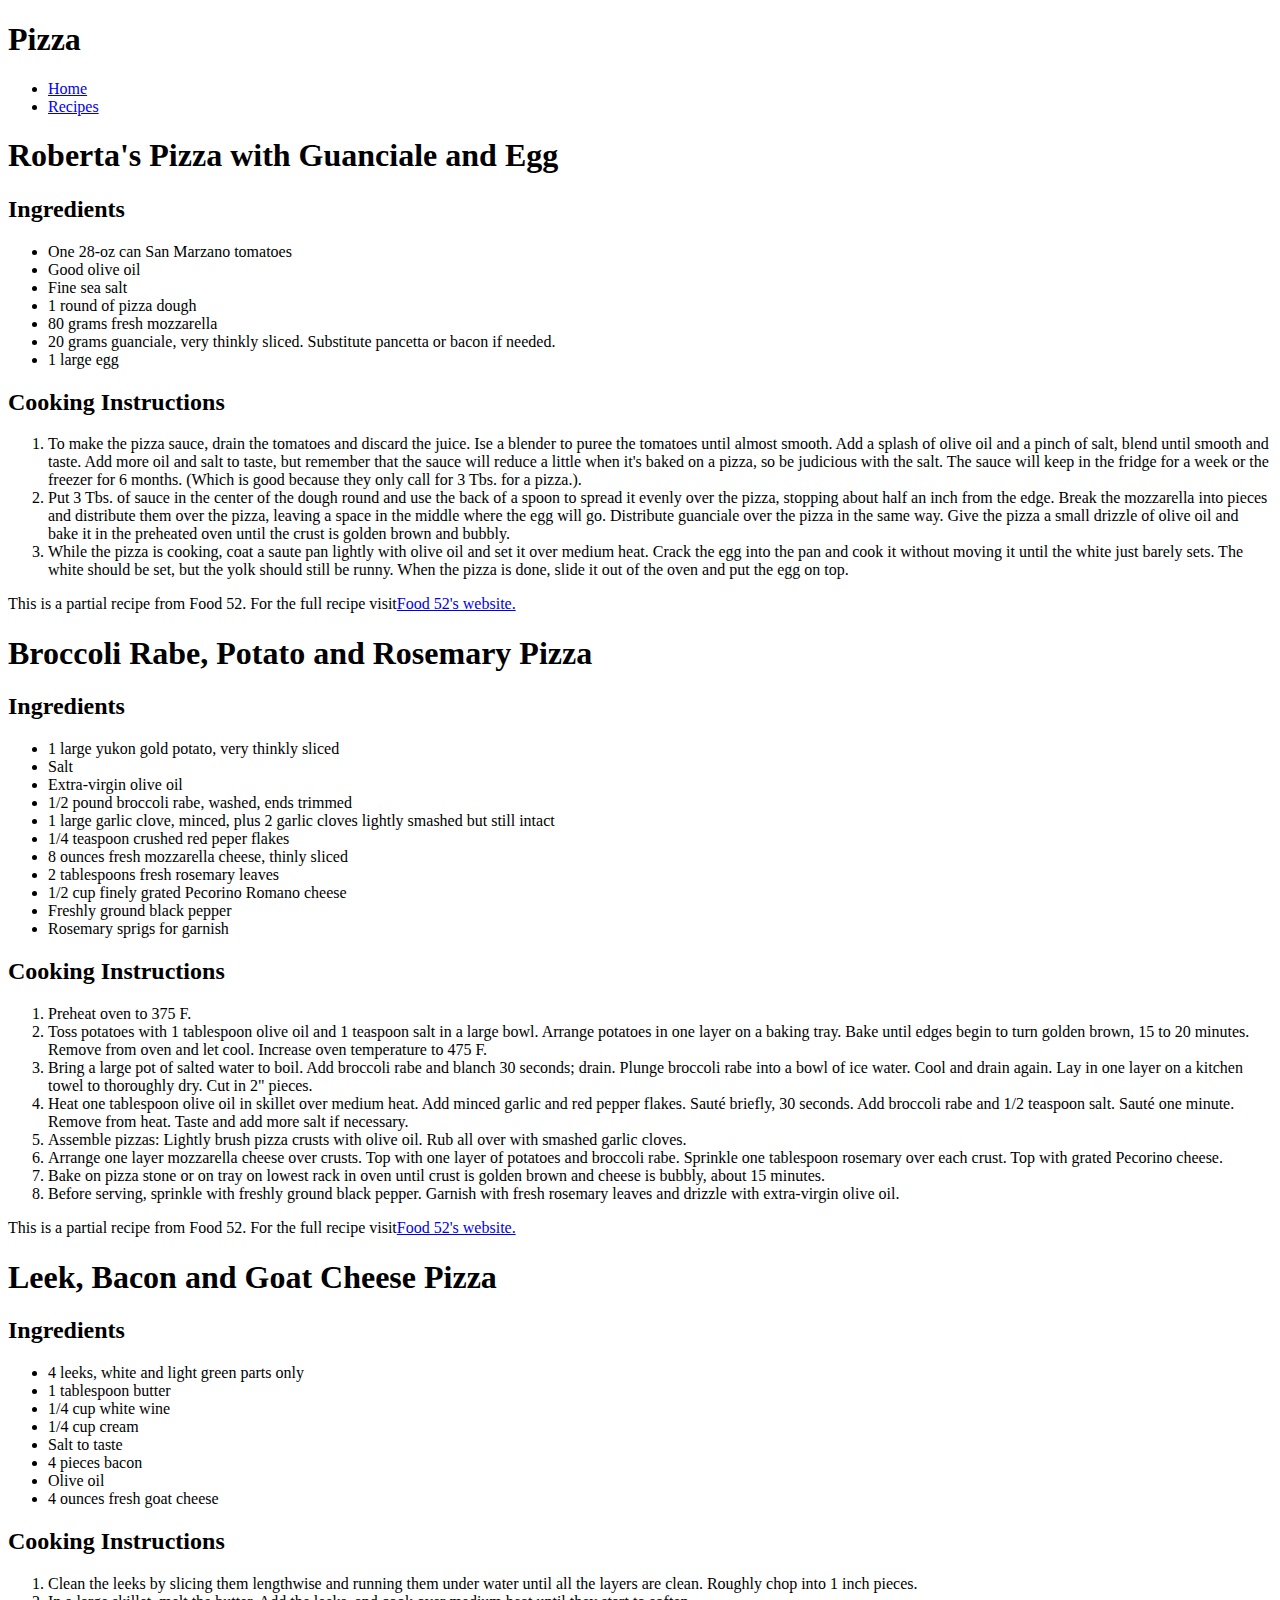
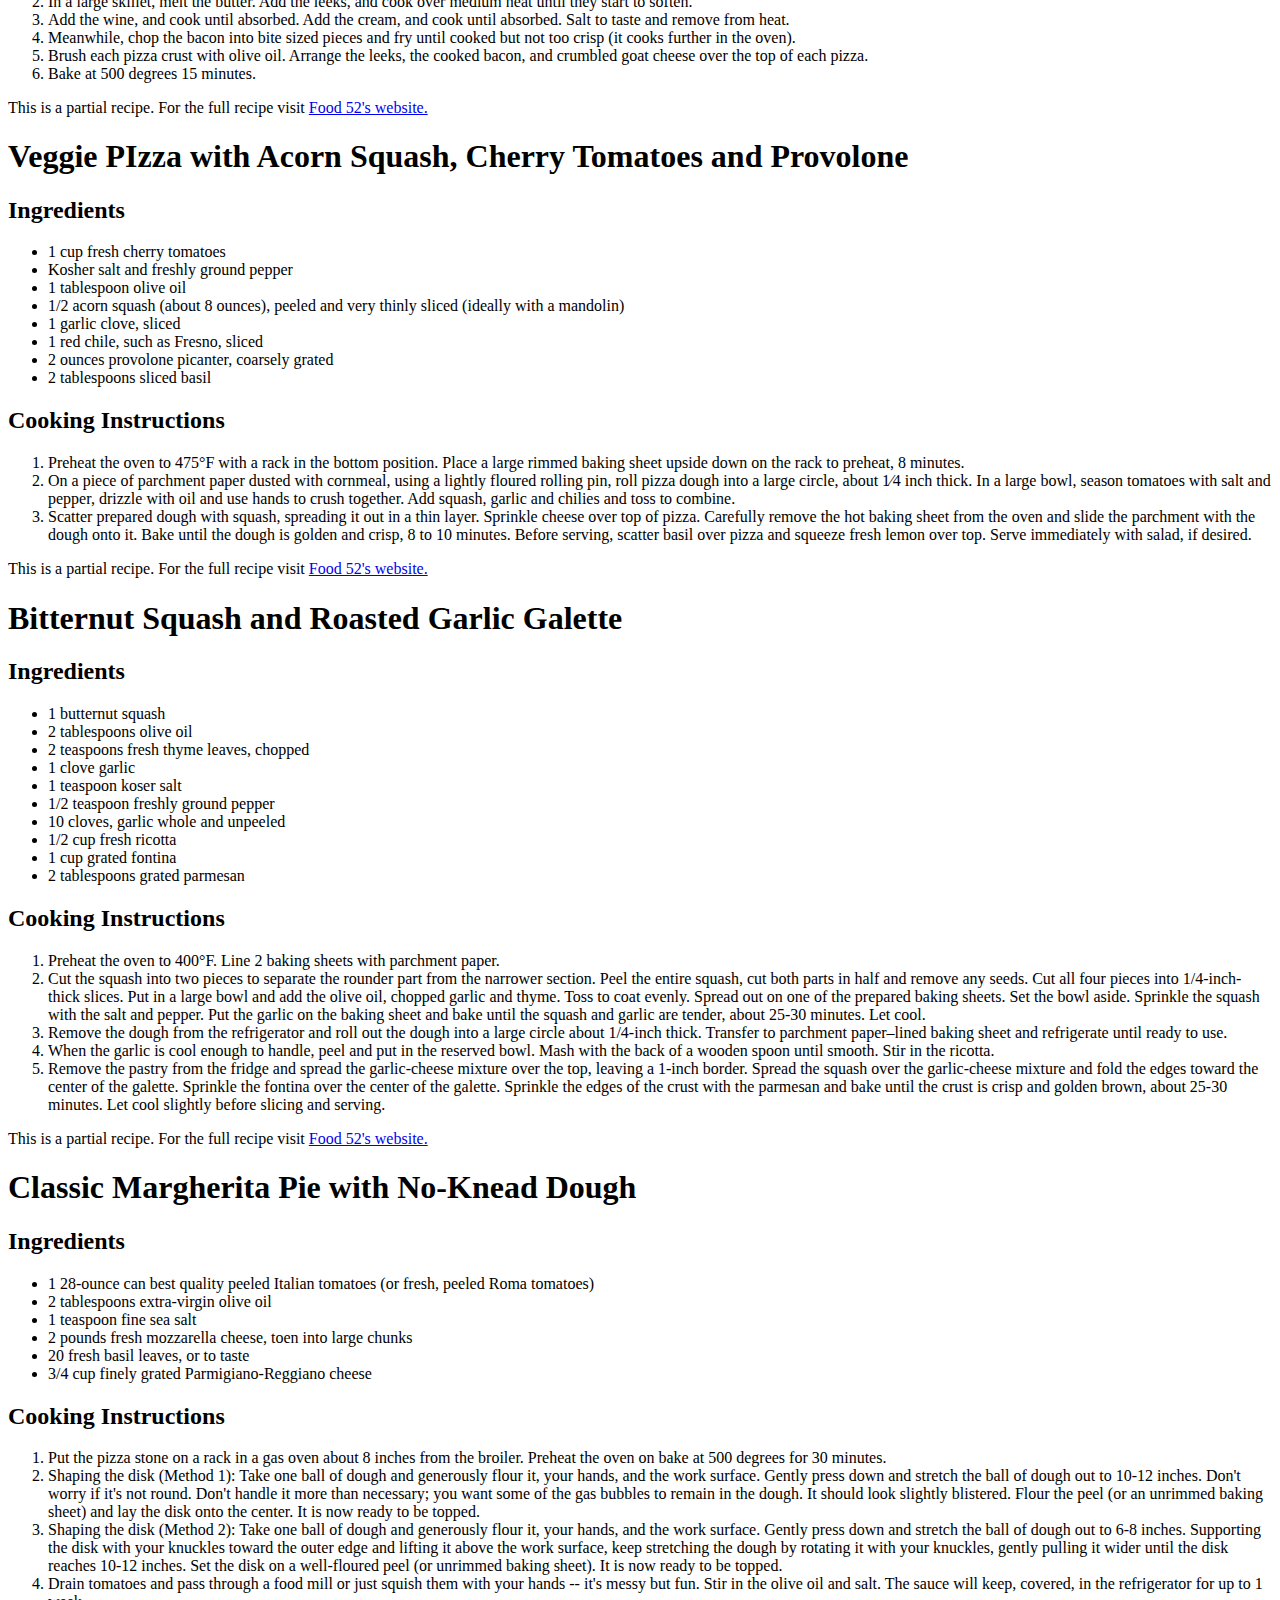
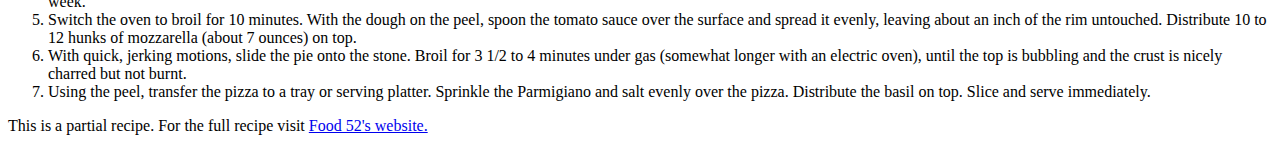
==== recipes.html @ 01f01ae8 "Finished basic html for home and recipe pages" ====
<!DOCTYPE html>
<html>
    <head>
        <title>Sarah Brand: Extra Credit</title>
        <meta http-equiv="Content-Type" content="text/html; charset=UTF-8" />
        <link rel="stylesheet" href="css/base.css"/>
        <meta name="viewport" content="initial-scale=1.0, width=device-width" />
    </head>
    <header>
        <h1>Pizza</h1>
        <nav>
            <ul>
                <li> <a href="index.html">Home</a></li>
                <li> <a href="recipes.html">Recipes</a></li>
            </ul>
        </nav>
    </header>
    <body>
        <section>
            <article>
                <h1>Roberta's Pizza with Guanciale and Egg</h1>
                    <h2>Ingredients</h2>
                        <ul>
                            <li>One 28-oz can San Marzano tomatoes</li>
                            <li>Good olive oil</li>
                            <li>Fine sea salt</li>
                            <li>1 round of pizza dough</li>
                            <li>80 grams fresh mozzarella</li>
                            <li>20 grams guanciale, very thinkly sliced. Substitute pancetta or bacon if needed.</li>
                            <li>1 large egg</li>
                        </ul>
                    <h2>Cooking Instructions</h2>
                        <ol>
                            <li>To make the pizza sauce, drain the tomatoes and discard the juice. Ise a blender to puree the tomatoes until almost smooth. Add a splash of olive oil and a pinch of salt, blend until smooth and taste. Add more oil and salt to taste, but remember that the sauce will reduce a little when it's baked on a pizza, so be judicious with the salt. The sauce will keep in the fridge for a week or the freezer for 6 months. (Which is good because they only call for 3 Tbs. for a pizza.).</li>
                            <li>Put 3 Tbs. of sauce in the center of the dough round and use the back of a spoon to spread it evenly over the pizza, stopping about half an inch from the edge. Break the mozzarella into pieces and distribute them over the pizza, leaving a space in the middle where the egg will go. Distribute guanciale over the pizza in the same way. Give the pizza a small drizzle of olive oil and bake it in the preheated oven until the crust is golden brown and bubbly.</li>
                            <li>While the pizza is cooking, coat a saute pan lightly with olive oil and set it over medium heat. Crack the egg into the pan and cook it without moving it until the white just barely sets. The white should be set, but the yolk should still be runny. When the pizza is done, slide it out of the oven and put the egg on top.</li>
                        </ol>
                        <p>This is a partial recipe from Food 52. For the full recipe visit<a href="http://food52.com/recipes/26922-roberta-s-pizza-with-guanciale-and-egg" target="_blank">Food 52's website.</a></p>
            </article>
        </section>
        
        <section>
            <article>
                <h1>Broccoli Rabe, Potato and Rosemary Pizza</h1>
                    <h2>Ingredients</h2>
                        <ul>
                            <li>1 large yukon gold potato, very thinkly sliced</li>
                            <li>Salt</li>
                            <li>Extra-virgin olive oil</li>
                            <li>1/2 pound broccoli rabe, washed, ends trimmed</li>
                            <li>1 large garlic clove, minced, plus 2 garlic cloves lightly smashed but still intact</li>
                            <li>1/4 teaspoon crushed red peper flakes</li>
                            <li>8 ounces fresh mozzarella cheese, thinly sliced</li>
                            <li>2 tablespoons fresh rosemary leaves</li>
                            <li>1/2 cup finely grated Pecorino Romano cheese</li>
                            <li>Freshly ground black pepper</li>
                            <li>Rosemary sprigs for garnish</li>
                        </ul>
                    <h2>Cooking Instructions</h2>
                        <ol>
                            <li>Preheat oven to 375 F.</li>
                            <li>Toss potatoes with 1 tablespoon olive oil and 1 teaspoon salt in a large bowl. Arrange potatoes in one layer on a baking tray. Bake until edges begin to turn golden brown, 15 to 20 minutes. Remove from oven and let cool. Increase oven temperature to 475 F.</li>
                            <li>Bring a large pot of salted water to boil. Add broccoli rabe and blanch 30 seconds; drain. Plunge broccoli rabe into a bowl of ice water. Cool and drain again. Lay in one layer on a kitchen towel to thoroughly dry. Cut in 2" pieces. </li>
                            <li>Heat one tablespoon olive oil in skillet over medium heat. Add minced garlic and red pepper flakes. Sauté briefly, 30 seconds. Add broccoli rabe and 1/2 teaspoon salt. Sauté one minute. Remove from heat. Taste and add more salt if necessary. </li>
                        <li>Assemble pizzas: Lightly brush pizza crusts with olive oil. Rub all over with smashed garlic cloves.</li>     
                        <li>Arrange one layer mozzarella cheese over crusts. Top with one layer of potatoes and broccoli rabe. Sprinkle one tablespoon rosemary over each crust. Top with grated Pecorino cheese.</li>      
                        <li>Bake on pizza stone or on tray on lowest rack in oven until crust is golden brown and cheese is bubbly, about 15 minutes.</li>
                        <li>Before serving, sprinkle with freshly ground black pepper. Garnish with fresh rosemary leaves and drizzle with extra-virgin olive oil.</li>
                        </ol>
                        <p>This is a partial recipe from Food 52. For the full recipe visit<a href="http://food52.com/recipes/2611-broccoli-rabe-potato-and-rosemary-pizza" target="_blank">Food 52's website.</a></p>
            </article>
        </section>
        
        <section>
            <article>
                <h1>Leek, Bacon and Goat Cheese Pizza</h1>
                    <h2>Ingredients</h2>
                        <ul>
                            <li>4 leeks, white and light green parts only</li>
                            <li>1 tablespoon butter</li>
                            <li>1/4 cup white wine</li>
                            <li>1/4 cup cream</li>
                            <li>Salt to taste</li>
                            <li>4 pieces bacon</li>
                            <li>Olive oil</li>
                            <li>4 ounces fresh goat cheese</li>
                        </ul>
                    <h2>Cooking Instructions</h2>
                        <ol>
                            <li>Clean the leeks by slicing them lengthwise and running them under water until all the layers are clean. Roughly chop into 1 inch pieces.</li>
                            <li>In a large skillet, melt the butter. Add the leeks, and cook over medium heat until they start to soften.</li>
                            <li>Add the wine, and cook until absorbed. Add the cream, and cook until absorbed. Salt to taste and remove from heat.</li>
                            <li>Meanwhile, chop the bacon into bite sized pieces and fry until cooked but not too crisp (it cooks further in the oven).</li>
                            <li>Brush each pizza crust with olive oil. Arrange the leeks, the cooked bacon, and crumbled goat cheese over the top of each pizza.</li>
                            <li>Bake at 500 degrees 15 minutes.
</li>
                        </ol>
                        <p>This is a partial recipe. For the full recipe visit <a href="http://food52.com/recipes/4484-leek-bacon-and-goat-cheese-pizza" target="_blank">Food 52's website.</a></p>
            </article>
        </section>
        
        <section>
            <article>
                <h1>Veggie PIzza with Acorn Squash, Cherry Tomatoes and Provolone</h1>
                    <h2>Ingredients</h2>
                        <ul>
                            <li>1 cup fresh cherry tomatoes</li>
                            <li>Kosher salt and freshly ground pepper</li>
                            <li>1 tablespoon olive oil</li>
                            <li>1/2 acorn squash (about 8 ounces), peeled and very thinly sliced (ideally with a mandolin)</li>
                            <li>1 garlic clove, sliced</li>
                            <li>1 red chile, such as Fresno, sliced</li>
                            <li>2 ounces provolone picanter, coarsely grated</li>
                            <li>2 tablespoons sliced basil</li>                             </ul>
                    <h2>Cooking Instructions</h2>    
                        <ol>
                            <li>Preheat the oven to 475°F with a rack in the bottom position. Place a large rimmed baking sheet upside down on the rack to preheat, 8 minutes.</li>
                            <li>On a piece of parchment paper dusted with cornmeal, using a lightly floured rolling pin, roll pizza dough into a large circle, about 1⁄4 inch thick. In a large bowl, season tomatoes with salt and pepper, drizzle with oil and use hands to crush together. Add squash, garlic and chilies and toss to combine.</li>
                            <li>Scatter prepared dough with squash, spreading it out in a thin layer. Sprinkle cheese over top of pizza. Carefully remove the hot baking sheet from the oven and slide the parchment with the dough onto it. Bake until the dough is golden and crisp, 8 to 10 minutes. Before serving, scatter basil over pizza and squeeze fresh lemon over top. Serve immediately with salad, if desired.
</li>
                        </ol>
                        <p>This is a partial recipe. For the full recipe visit <a href="http://food52.com/recipes/26649-acorn-squash-pizza" target="_blank">Food 52's website.</a></p>
            </article>
        </section>
        
        <section>
            <article>
                <h1>Bitternut Squash and Roasted Garlic Galette</h1>
                    <h2>Ingredients</h2>
                        <ul>
                            <li>1 butternut squash</li>
                            <li>2 tablespoons olive oil</li>    
                            <li>2 teaspoons fresh thyme leaves, chopped</li>
                            <li>1 clove garlic</li>    
                            <li>1 teaspoon koser salt</li>
                            <li>1/2 teaspoon freshly ground pepper</li>
                            <li>10 cloves, garlic whole and unpeeled</li>
                            <li>1/2 cup fresh ricotta</li>
                            <li>1 cup grated fontina</li>
                            <li>2 tablespoons grated parmesan</li>
                        </ul>
                    <h2>Cooking Instructions</h2>    
                        <ol>
                            <li>Preheat the oven to 400°F. Line 2 baking sheets with parchment paper.</li>
                            <li>Cut the squash into two pieces to separate the rounder part from the narrower section. Peel the entire squash, cut both parts in half and remove any seeds. Cut all four pieces into 1/4-inch-thick slices. Put in a large bowl and add the olive oil, chopped garlic and thyme. Toss to coat evenly. Spread out on one of the prepared baking sheets. Set the bowl aside. Sprinkle the squash with the salt and pepper. Put the garlic on the baking sheet and bake until the squash and garlic are tender, about 25-30 minutes. Let cool.</li>
                            <li>Remove the dough from the refrigerator and roll out the dough into a large circle about 1/4-inch thick. Transfer to parchment paper–lined baking sheet and refrigerate until ready to use.</li>
                            <li>When the garlic is cool enough to handle, peel and put in the reserved bowl. Mash with the back of a wooden spoon until smooth. Stir in the ricotta.</li>
                            <li>Remove the pastry from the fridge and spread the garlic-cheese mixture over the top, leaving a 1-inch border. Spread the squash over the garlic-cheese mixture and fold the edges toward the center of the galette. Sprinkle the fontina over the center of the galette. Sprinkle the edges of the crust with the parmesan and bake until the crust is crisp and golden brown, about 25-30 minutes. Let cool slightly before slicing and serving.
</li>
                        </ol>
                        <p>This is a partial recipe. For the full recipe visit <a href="http://food52.com/recipes/7329-butternut-squash-and-roasted-garlic-galette" target="_blank">Food 52's website.</a></p>
            </article>
        </section>
        
        <section>
            <article>
                <h1>Classic Margherita Pie with No-Knead Dough</h1>
                    <h2>Ingredients</h2>
                        <ul>
                            <li>1 28-ounce can best quality peeled Italian tomatoes (or fresh, peeled Roma tomatoes)</li>
                            <li>2 tablespoons extra-virgin olive oil</li>
                            <li>1 teaspoon fine sea salt</li>
                            <li>2 pounds fresh mozzarella cheese, toen into large chunks</li>
                            <li>20 fresh basil leaves, or to taste</li>
                            <li>3/4 cup finely grated Parmigiano-Reggiano cheese</li>
                        </ul>
                    <h2>Cooking Instructions</h2>
                        <ol>
                            <li>Put the pizza stone on a rack in a gas oven about 8 inches from the broiler. Preheat the oven on bake at 500 degrees for 30 minutes.</li>
                            <li>Shaping the disk (Method 1): Take one ball of dough and generously flour it, your hands, and the work surface. Gently press down and stretch the ball of dough out to 10-12 inches. Don't worry if it's not round. Don't handle it more than necessary; you want some of the gas bubbles to remain in the dough. It should look slightly blistered. Flour the peel (or an unrimmed baking sheet) and lay the disk onto the center. It is now ready to be topped.</li>
                            <li>Shaping the disk (Method 2): Take one ball of dough and generously flour it, your hands, and the work surface. Gently press down and stretch the ball of dough out to 6-8 inches. Supporting the disk with your knuckles toward the outer edge and lifting it above the work surface, keep stretching the dough by rotating it with your knuckles, gently pulling it wider until the disk reaches 10-12 inches. Set the disk on a well-floured peel (or unrimmed baking sheet). It is now ready to be topped.</li>
                            <li>Drain tomatoes and pass through a food mill or just squish them with your hands -- it's messy but fun. Stir in the olive oil and salt. The sauce will keep, covered, in the refrigerator for up to 1 week.</li>
                            <li>Switch the oven to broil for 10 minutes. With the dough on the peel, spoon the tomato sauce over the surface and spread it evenly, leaving about an inch of the rim untouched. Distribute 10 to 12 hunks of mozzarella (about 7 ounces) on top.</li>
                            <li>With quick, jerking motions, slide the pie onto the stone. Broil for 3 1/2 to 4 minutes under gas (somewhat longer with an electric oven), until the top is bubbling and the crust is nicely charred but not burnt.</li>
                            <li>Using the peel, transfer the pizza to a tray or serving platter. Sprinkle the Parmigiano and salt evenly over the pizza. Distribute the basil on top. Slice and serve immediately.
</li>
                        </ol>
                        <p>This is a partial recipe. For the full recipe visit <a href="http://food52.com/recipes/16641-jim-lahey-s-no-knead-pizza-dough-margherita-pie" target="_blank">Food 52's website.</a></p>
            </article>
        </section>

    </body>
</html>
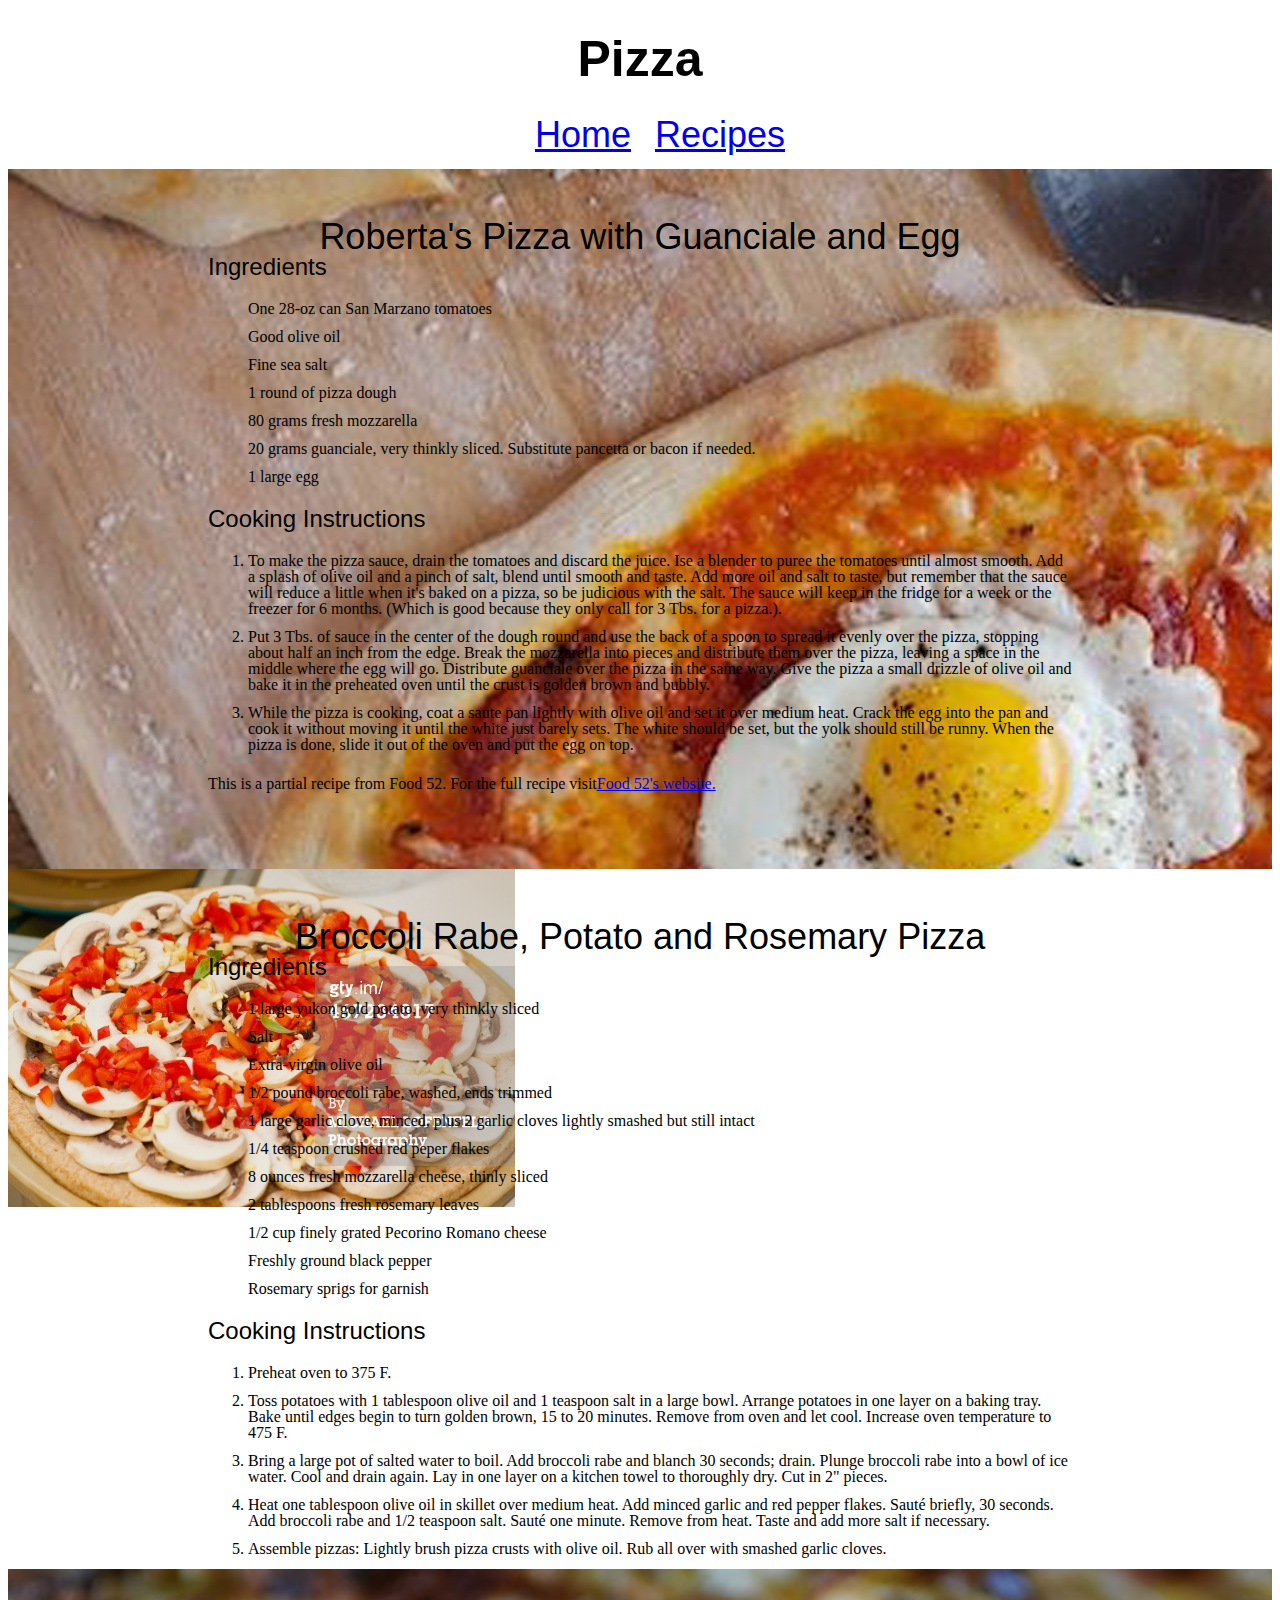
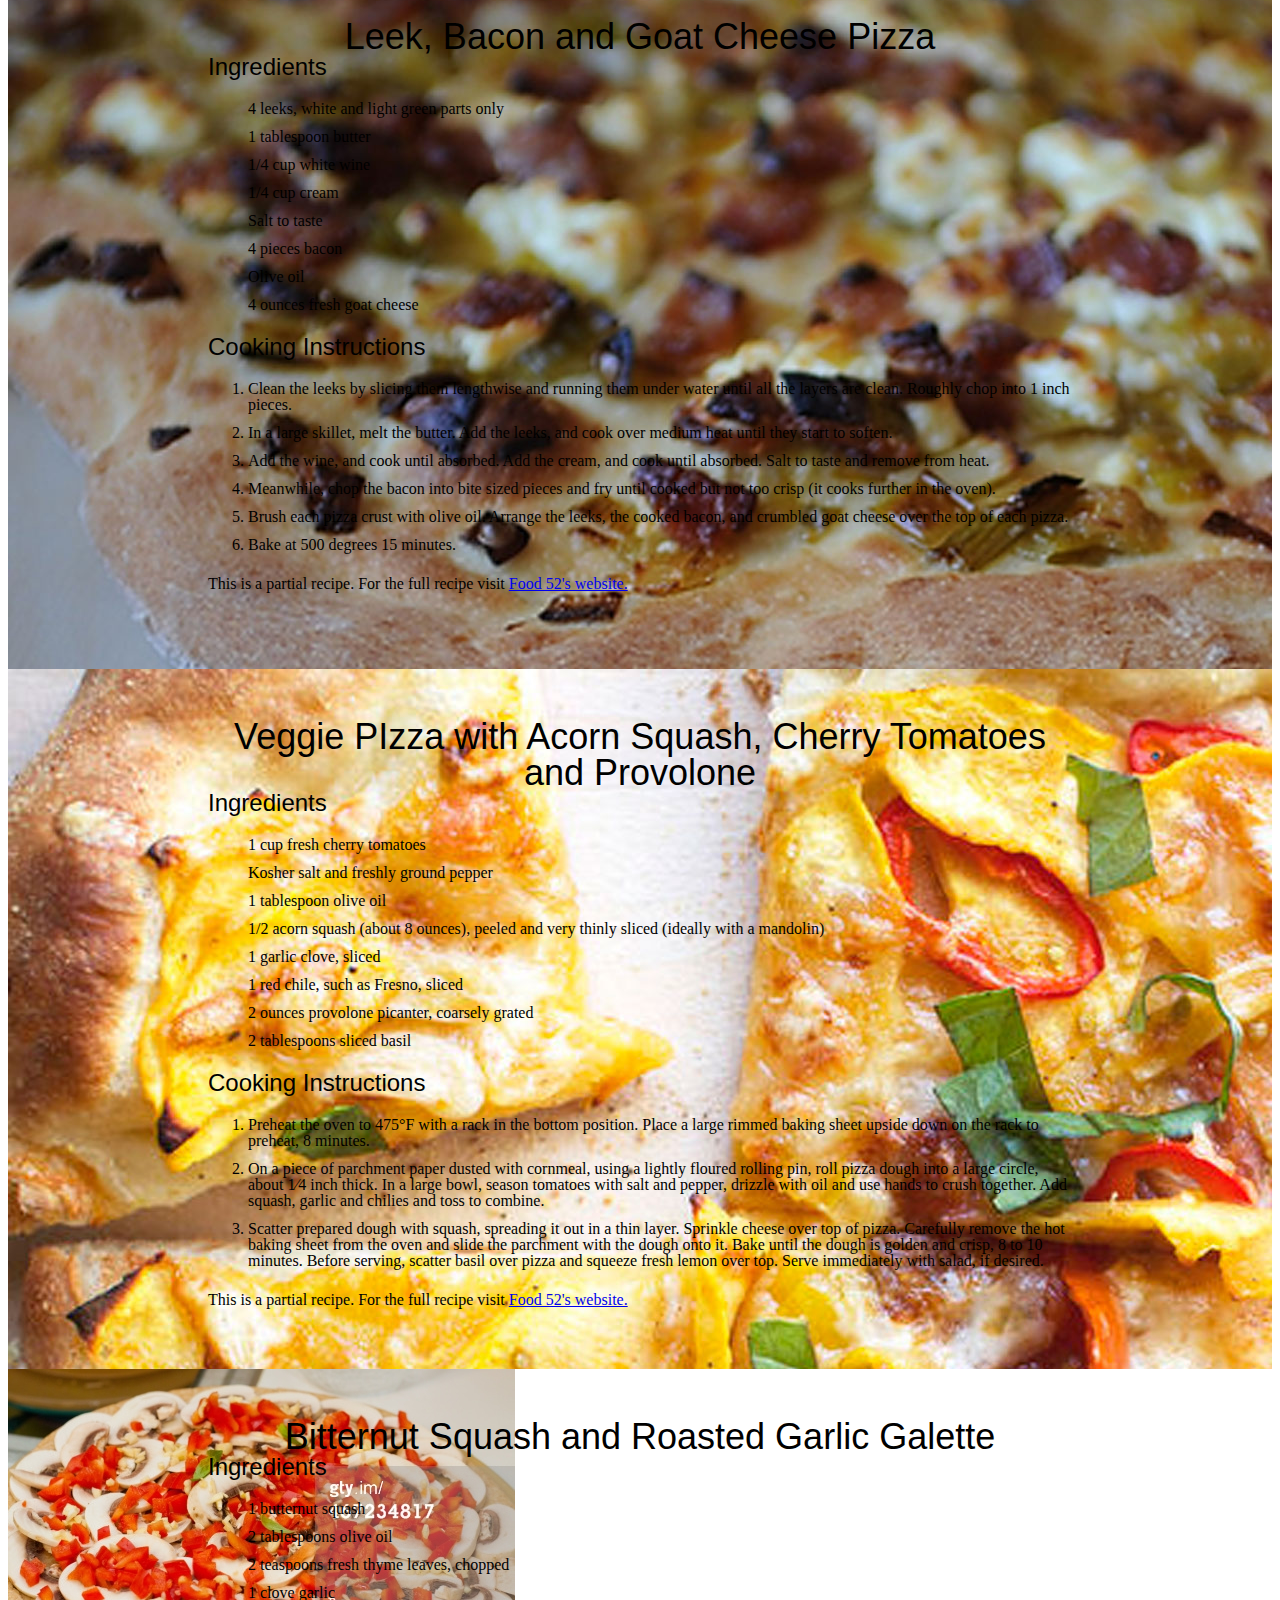
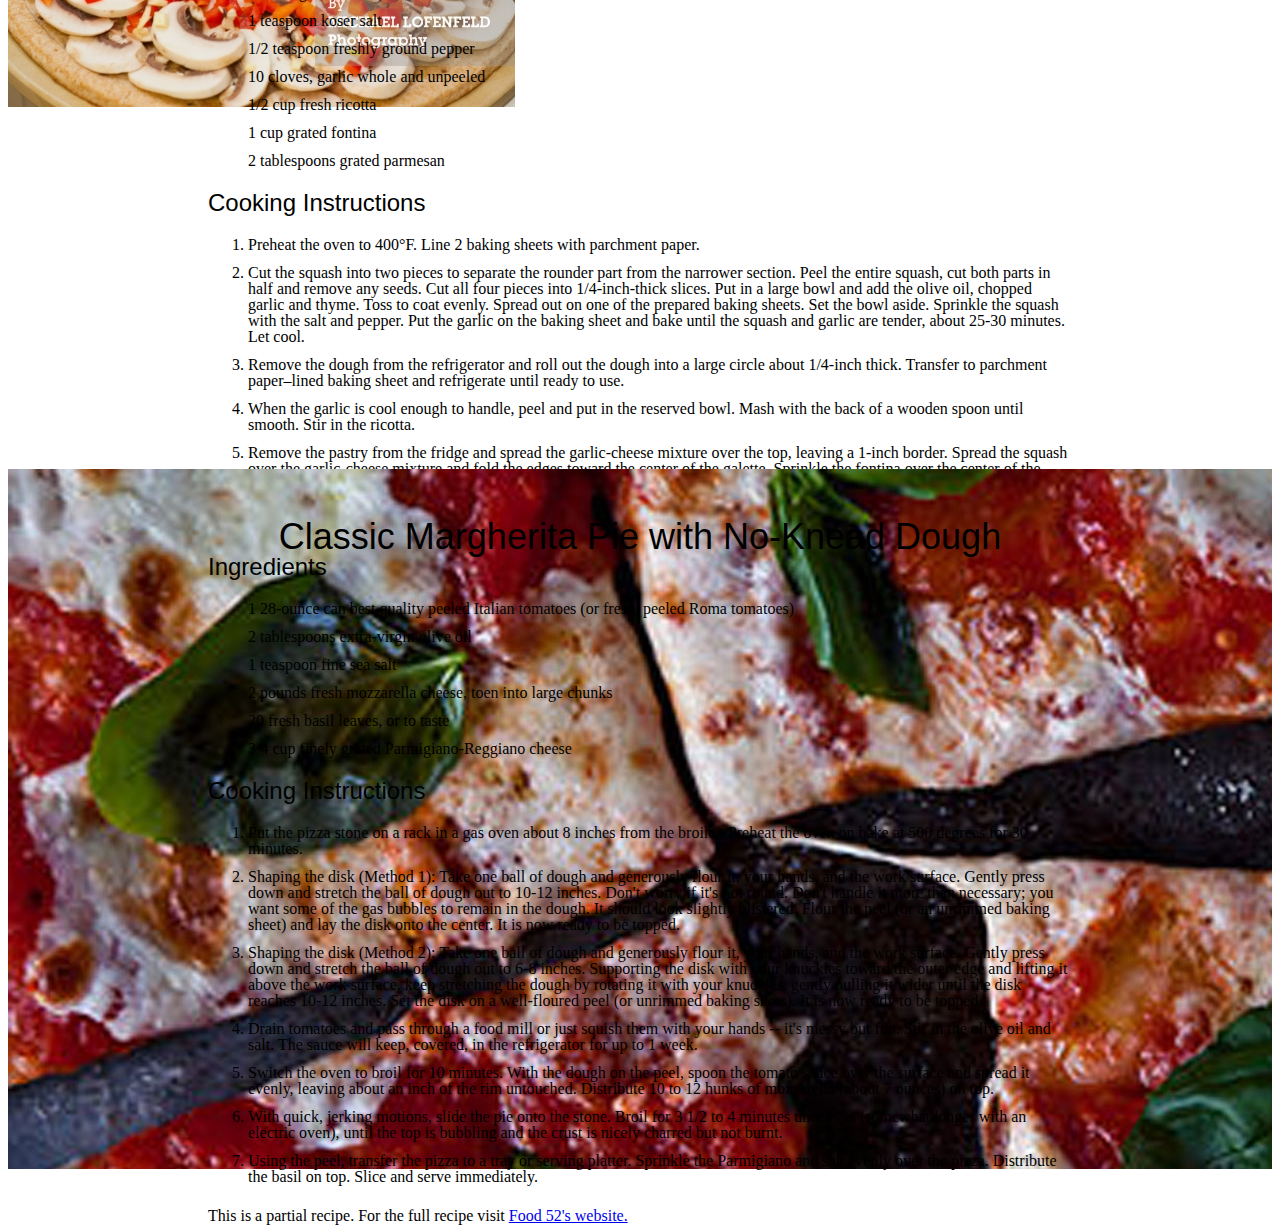
==== commit 682888ae: "Added images to css. Added jquery" ====
--- a/recipes.html
+++ b/recipes.html
@@ -17,7 +17,7 @@
     </header>
     <body>
         <section>
-            <article>
+            <article id="recipe1">
                 <h1>Roberta's Pizza with Guanciale and Egg</h1>
                     <h2>Ingredients</h2>
                         <ul>
@@ -37,10 +37,10 @@
                         </ol>
                         <p>This is a partial recipe from Food 52. For the full recipe visit<a href="http://food52.com/recipes/26922-roberta-s-pizza-with-guanciale-and-egg" target="_blank">Food 52's website.</a></p>
             </article>
-        </section>
+
         
-        <section>
-            <article>
+
+            <article id="recipe2">
                 <h1>Broccoli Rabe, Potato and Rosemary Pizza</h1>
                     <h2>Ingredients</h2>
                         <ul>
@@ -67,12 +67,11 @@
                         <li>Bake on pizza stone or on tray on lowest rack in oven until crust is golden brown and cheese is bubbly, about 15 minutes.</li>
                         <li>Before serving, sprinkle with freshly ground black pepper. Garnish with fresh rosemary leaves and drizzle with extra-virgin olive oil.</li>
                         </ol>
-                        <p>This is a partial recipe from Food 52. For the full recipe visit<a href="http://food52.com/recipes/2611-broccoli-rabe-potato-and-rosemary-pizza" target="_blank">Food 52's website.</a></p>
+                        <p>This is a partial recipe from Food 52. For the full recipe visit <a href="http://food52.com/recipes/2611-broccoli-rabe-potato-and-rosemary-pizza" target="_blank">Food 52's website.</a></p>
             </article>
-        </section>
-        
-        <section>
-            <article>
+
+
+            <article id="recipe3">
                 <h1>Leek, Bacon and Goat Cheese Pizza</h1>
                     <h2>Ingredients</h2>
                         <ul>
@@ -97,10 +96,9 @@
                         </ol>
                         <p>This is a partial recipe. For the full recipe visit <a href="http://food52.com/recipes/4484-leek-bacon-and-goat-cheese-pizza" target="_blank">Food 52's website.</a></p>
             </article>
-        </section>
-        
-        <section>
-            <article>
+
+
+            <article id="recipe4">
                 <h1>Veggie PIzza with Acorn Squash, Cherry Tomatoes and Provolone</h1>
                     <h2>Ingredients</h2>
                         <ul>
@@ -121,10 +119,10 @@
                         </ol>
                         <p>This is a partial recipe. For the full recipe visit <a href="http://food52.com/recipes/26649-acorn-squash-pizza" target="_blank">Food 52's website.</a></p>
             </article>
-        </section>
+
         
-        <section>
-            <article>
+
+            <article id="recipe5">
                 <h1>Bitternut Squash and Roasted Garlic Galette</h1>
                     <h2>Ingredients</h2>
                         <ul>
@@ -150,10 +148,9 @@
                         </ol>
                         <p>This is a partial recipe. For the full recipe visit <a href="http://food52.com/recipes/7329-butternut-squash-and-roasted-garlic-galette" target="_blank">Food 52's website.</a></p>
             </article>
-        </section>
-        
-        <section>
-            <article>
+
+
+            <article id="recipe6">
                 <h1>Classic Margherita Pie with No-Knead Dough</h1>
                     <h2>Ingredients</h2>
                         <ul>
--- a/css/base.css
+++ b/css/base.css
@@ -0,0 +1,239 @@
+* {
+	-moz-box-sizing: border-box;
+	-webkit-box-sizing: border-box;
+	box-sizing: border-box;
+	}
+
+
+/* LAYOUT RULES */
+
+header {
+    width: 100%;
+    margin-top: 10px;
+    margin-right: auto;
+    margin-bottom: 10px;
+    margin-left: auto;
+    text-align:center;
+}
+    
+    
+}
+
+nav {
+    
+    
+}
+
+body {
+    
+    
+    
+}
+
+
+section {
+    margin: 0 auto;
+    width: 100%;
+    max-width: 1920px;
+    position: relative;
+    
+    
+    
+}
+
+
+article {
+    position: relative;
+    
+    
+}
+
+/* HEADER RULES */
+
+header h1 {
+    font-family: "helvetica neue", sans-serif;
+    font-size: 50px;
+    line-height: 50px;
+}
+
+/* NAV RULES */
+
+nav ul {
+    list-style-type: none;
+    
+}
+
+nav li {
+    font-family: "helvetice neue", sans-serif;
+    display: inline-block;
+    padding: 0 10px 0 10px;
+    font-size: 36px;
+    line-height: 36px;    
+    
+    
+}
+
+nav li a {
+    
+}
+
+/* SECTION RULES */
+
+#one {
+    height: 500px;
+    background-image: url(../img/pizzawhatlarge.jpg);
+    background-repeat: no-repeat;
+    background-attachment: fixed;    
+    
+    
+}
+
+#two {
+    height: 500px;
+    background-color: #7F7473;
+
+
+    
+    
+    
+}
+
+#three {
+    height: 500px;
+    background-image: url(../img/whypizzalarge.jpg);
+    background-repeat: no-repeat;
+    background-attachment: fixed; 
+
+
+}
+
+
+
+#recipe1 {
+    height: 700px;
+    background-image: url(../img/recipe1large.jpg);
+    background-repeat: no-repeat;
+
+   
+    
+    
+}
+
+
+#recipe2 {
+    height: 700px;
+    background-image: url(../img/whypizza.jpg);
+    background-repeat: no-repeat;
+
+    
+    
+}
+
+#recipe3 {
+    height: 700px;
+    background-image: url(../img/recipe3large.jpg);
+    background-repeat: no-repeat;
+
+
+    
+    
+}  
+
+#recipe4 {
+    height: 700px;
+    background-image: url(../img/recipe4large.jpg);
+    background-repeat: no-repeat;
+
+ 
+    
+    
+}
+
+
+#recipe5 {
+    height: 700px;
+    background-image: url(../img/whypizza.jpg);
+    background-repeat: no-repeat;
+
+    
+    
+}
+
+
+#recipe6 {
+   height: 700px; 
+    background-image: url(../img/recipe6large.jpg);
+    background-repeat: no-repeat;
+
+     
+    
+    
+}
+
+
+/* ARTCILE RULES */
+
+article h1 {
+    font-family: "helvetica neue", sans-serif;
+    font-size: 36px;
+    line-height: 36px;
+    font-weight: lighter;
+    text-align: center;
+    margin: 0 200px 0 200px;
+    padding-top: 50px;
+    
+} 
+
+article h2 {
+    font-family: "helvetica neue", sans-serif;
+    font-size: 24px;
+    line-height: 24px;
+    font-weight: lighter;
+    margin: 0 200px 0 200px;
+    
+    
+}  
+
+article ul {
+    list-style-type: none;
+
+    
+    
+}
+
+article ol {
+    
+    
+}
+
+article li {
+    font-family: "minion pro", serif;
+    font-size: 16px;
+    line-height: 16px;
+    padding: 6px 0 6px 0;
+    margin: 0 200px 0 200px;
+    
+    
+}
+
+
+article p {
+    font-family: "minion pro", serif;
+    font-size: 16px;
+    line-height: 18px;
+    margin: 0 200px 0 200px;    
+    
+}
+
+
+article p a {
+    
+    
+}
+
+
+
+
+
+
+
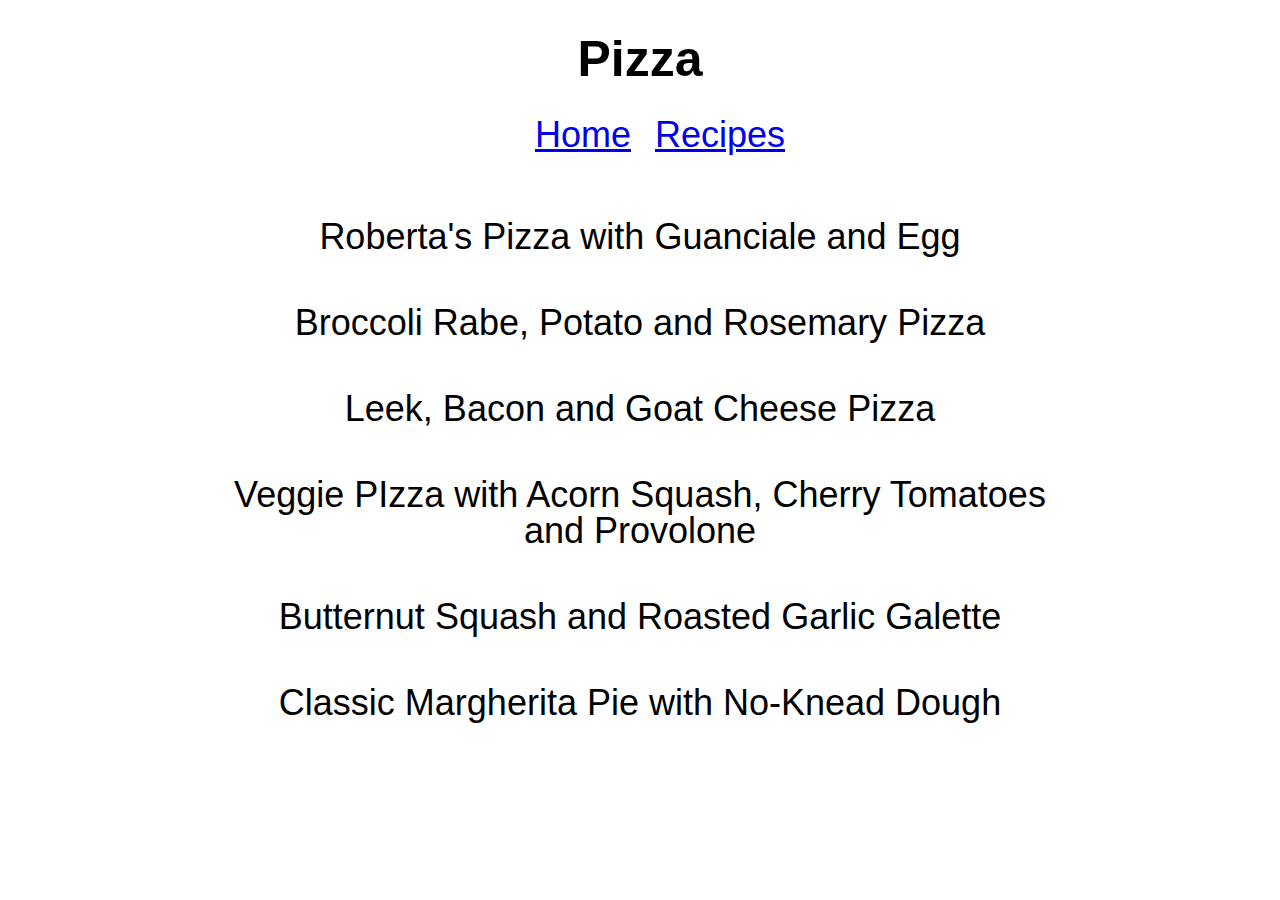
==== commit 85badab0: "Added show/hide jquery to recipe page" ====
--- a/recipes.html
+++ b/recipes.html
@@ -4,6 +4,9 @@
         <title>Sarah Brand: Extra Credit</title>
         <meta http-equiv="Content-Type" content="text/html; charset=UTF-8" />
         <link rel="stylesheet" href="css/base.css"/>
+        <script src="https://ajax.googleapis.com/ajax/libs/jquery/1.9.1/jquery.min.js"></script>
+        <script>window.jQuery || document.write('<script src="js/vendor/jquery-1.9.1.min.js"><\/script>')</script>
+        <script src="scripts/main.js"></script> 
         <meta name="viewport" content="initial-scale=1.0, width=device-width" />
     </head>
     <header>
@@ -17,8 +20,9 @@
     </header>
     <body>
         <section>
-            <article id="recipe1">
-                <h1>Roberta's Pizza with Guanciale and Egg</h1>
+            <article>
+                <h1 id="recipe1">Roberta's Pizza with Guanciale and Egg</h1>
+                    <div class="info one">
                     <h2>Ingredients</h2>
                         <ul>
                             <li>One 28-oz can San Marzano tomatoes</li>
@@ -36,12 +40,14 @@
                             <li>While the pizza is cooking, coat a saute pan lightly with olive oil and set it over medium heat. Crack the egg into the pan and cook it without moving it until the white just barely sets. The white should be set, but the yolk should still be runny. When the pizza is done, slide it out of the oven and put the egg on top.</li>
                         </ol>
                         <p>This is a partial recipe from Food 52. For the full recipe visit<a href="http://food52.com/recipes/26922-roberta-s-pizza-with-guanciale-and-egg" target="_blank">Food 52's website.</a></p>
+                </div>    
             </article>
 
         
 
-            <article id="recipe2">
-                <h1>Broccoli Rabe, Potato and Rosemary Pizza</h1>
+            <article>
+                <h1 id="recipe2">Broccoli Rabe, Potato and Rosemary Pizza</h1>
+                    <div class="info two">
                     <h2>Ingredients</h2>
                         <ul>
                             <li>1 large yukon gold potato, very thinkly sliced</li>
@@ -68,11 +74,13 @@
                         <li>Before serving, sprinkle with freshly ground black pepper. Garnish with fresh rosemary leaves and drizzle with extra-virgin olive oil.</li>
                         </ol>
                         <p>This is a partial recipe from Food 52. For the full recipe visit <a href="http://food52.com/recipes/2611-broccoli-rabe-potato-and-rosemary-pizza" target="_blank">Food 52's website.</a></p>
+                </div>    
             </article>
 
 
-            <article id="recipe3">
-                <h1>Leek, Bacon and Goat Cheese Pizza</h1>
+            <article>
+                <h1 id="recipe3">Leek, Bacon and Goat Cheese Pizza</h1>
+                    <div class="info three">
                     <h2>Ingredients</h2>
                         <ul>
                             <li>4 leeks, white and light green parts only</li>
@@ -95,11 +103,13 @@
 </li>
                         </ol>
                         <p>This is a partial recipe. For the full recipe visit <a href="http://food52.com/recipes/4484-leek-bacon-and-goat-cheese-pizza" target="_blank">Food 52's website.</a></p>
+                </div>
             </article>
 
 
-            <article id="recipe4">
-                <h1>Veggie PIzza with Acorn Squash, Cherry Tomatoes and Provolone</h1>
+            <article>
+                <h1 id="recipe4">Veggie PIzza with Acorn Squash, Cherry Tomatoes and Provolone</h1>
+                    <div class="info four">
                     <h2>Ingredients</h2>
                         <ul>
                             <li>1 cup fresh cherry tomatoes</li>
@@ -118,12 +128,14 @@
 </li>
                         </ol>
                         <p>This is a partial recipe. For the full recipe visit <a href="http://food52.com/recipes/26649-acorn-squash-pizza" target="_blank">Food 52's website.</a></p>
+                </div>
             </article>
 
         
 
-            <article id="recipe5">
-                <h1>Bitternut Squash and Roasted Garlic Galette</h1>
+            <article>
+                <h1 id="recipe5">Butternut Squash and Roasted Garlic Galette</h1>
+                    <div class="info five">    
                     <h2>Ingredients</h2>
                         <ul>
                             <li>1 butternut squash</li>
@@ -147,11 +159,13 @@
 </li>
                         </ol>
                         <p>This is a partial recipe. For the full recipe visit <a href="http://food52.com/recipes/7329-butternut-squash-and-roasted-garlic-galette" target="_blank">Food 52's website.</a></p>
+                </div>
             </article>
 
 
-            <article id="recipe6">
-                <h1>Classic Margherita Pie with No-Knead Dough</h1>
+            <article>
+                <h1 id="recipe6">Classic Margherita Pie with No-Knead Dough</h1>
+                    <div class="info six">
                     <h2>Ingredients</h2>
                         <ul>
                             <li>1 28-ounce can best quality peeled Italian tomatoes (or fresh, peeled Roma tomatoes)</li>
@@ -173,6 +187,7 @@
 </li>
                         </ol>
                         <p>This is a partial recipe. For the full recipe visit <a href="http://food52.com/recipes/16641-jim-lahey-s-no-knead-pizza-dough-margherita-pie" target="_blank">Food 52's website.</a></p>
+                </div>
             </article>
         </section>
 
--- a/css/base.css
+++ b/css/base.css
@@ -80,7 +80,7 @@
 /* SECTION RULES */
 
 #one {
-    height: 500px;
+    height: 400px;
     background-image: url(../img/pizzawhatlarge.jpg);
     background-repeat: no-repeat;
     background-attachment: fixed;    
@@ -88,90 +88,51 @@
     
 }
 
+#one h1 {
+    font-size: 42px;
+    line-height: 42px;    
+
+}
+
+#one p {
+    font-size: 24px;
+    line-height: 24px;
+}
+
 #two {
-    height: 500px;
-    background-color: #7F7473;
-
-
-    
-    
-    
+    height: 400px;
+    background-color: #FFFFFF;
+
+}
+
+#two h1 {
+    font-size: 42px;
+    line-height: 42px;    
+}
+
+#two p {
+    font-size: 24px;
+    line-height: 24px;    
 }
 
 #three {
-    height: 500px;
+    height: 400px;
     background-image: url(../img/whypizzalarge.jpg);
     background-repeat: no-repeat;
     background-attachment: fixed; 
-
-
-}
-
-
-
-#recipe1 {
-    height: 700px;
-    background-image: url(../img/recipe1large.jpg);
-    background-repeat: no-repeat;
-
-   
-    
-    
-}
-
-
-#recipe2 {
-    height: 700px;
-    background-image: url(../img/whypizza.jpg);
-    background-repeat: no-repeat;
-
-    
-    
-}
-
-#recipe3 {
-    height: 700px;
-    background-image: url(../img/recipe3large.jpg);
-    background-repeat: no-repeat;
-
-
-    
-    
-}  
-
-#recipe4 {
-    height: 700px;
-    background-image: url(../img/recipe4large.jpg);
-    background-repeat: no-repeat;
-
- 
-    
-    
-}
-
-
-#recipe5 {
-    height: 700px;
-    background-image: url(../img/whypizza.jpg);
-    background-repeat: no-repeat;
-
-    
-    
-}
-
-
-#recipe6 {
-   height: 700px; 
-    background-image: url(../img/recipe6large.jpg);
-    background-repeat: no-repeat;
-
-     
-    
-    
-}
-
-
-/* ARTCILE RULES */
+}
+
+#three h1 {
+    font-size: 42px;
+    line-height: 42px;     
+}
+
+#three p {
+    font-size: 24px;
+    line-height: 24px;    
+}
+
+
 
 article h1 {
     font-family: "helvetica neue", sans-serif;
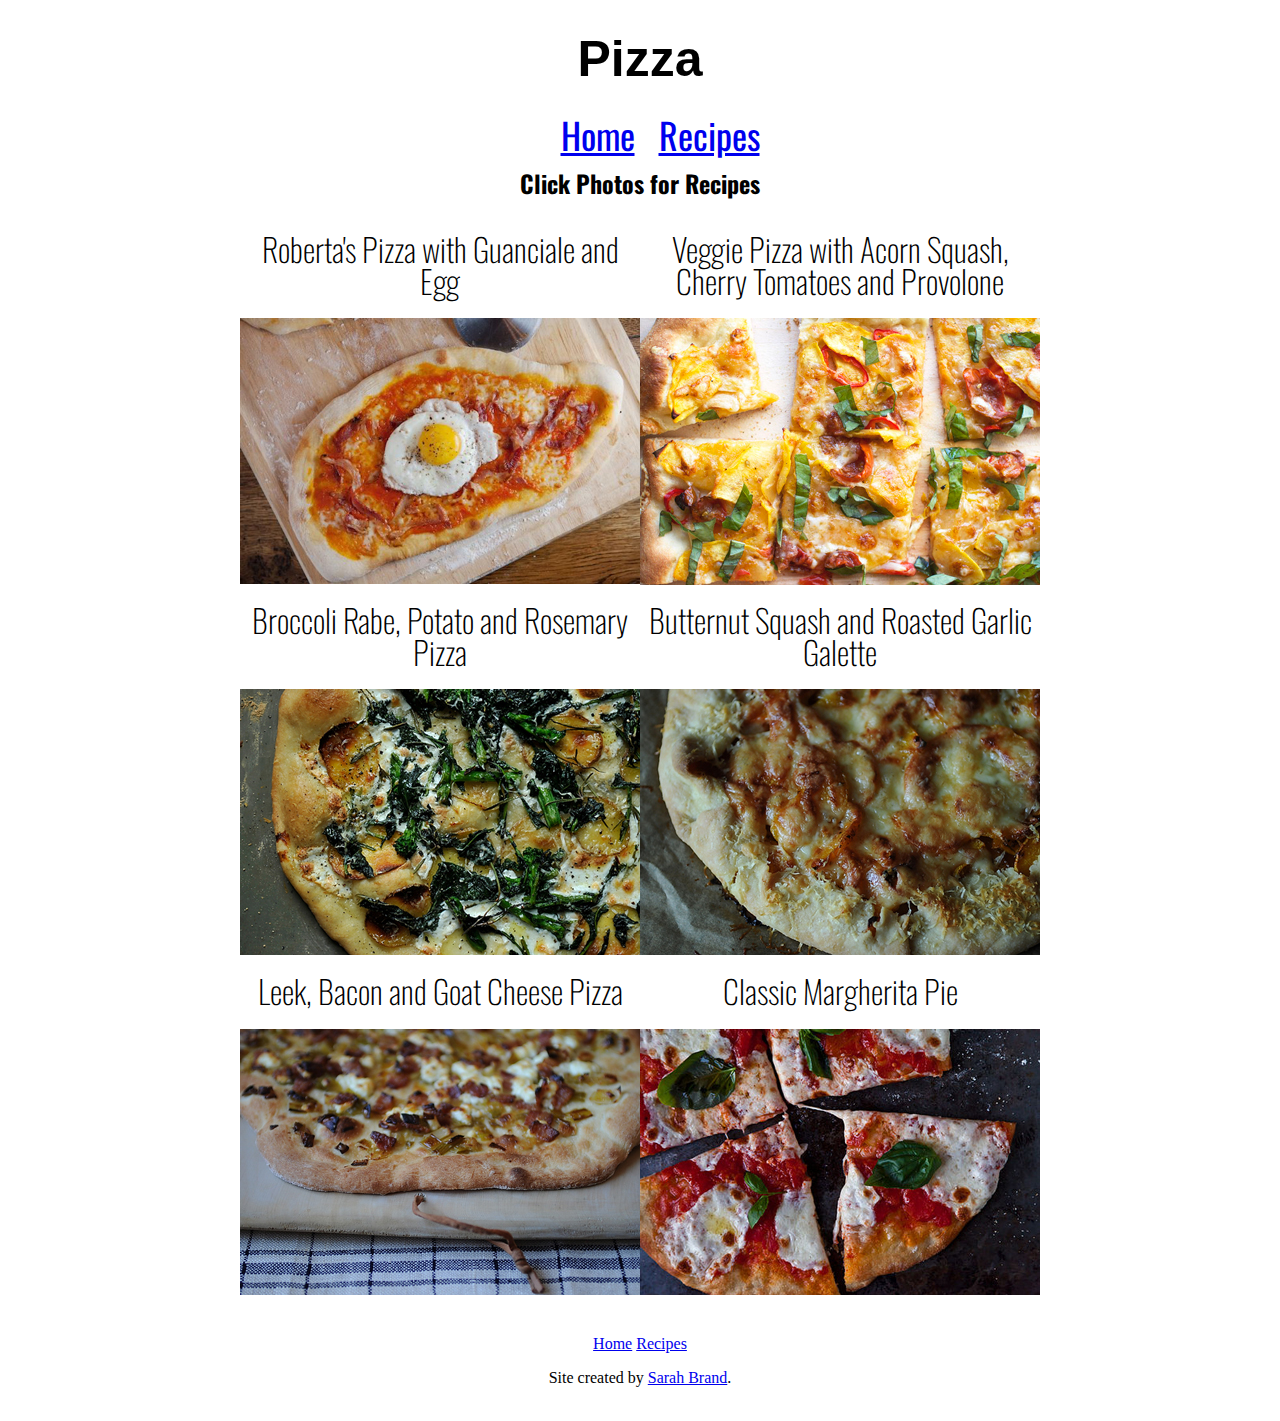
==== commit b59b7d03: "Added different images to website" ====
--- a/recipes.html
+++ b/recipes.html
@@ -4,10 +4,11 @@
         <title>Sarah Brand: Extra Credit</title>
         <meta http-equiv="Content-Type" content="text/html; charset=UTF-8" />
         <link rel="stylesheet" href="css/base.css"/>
+        <link href='http://fonts.googleapis.com/css?family=Oswald: bold,normal,light' rel='stylesheet' type='text/css'>        
         <script src="https://ajax.googleapis.com/ajax/libs/jquery/1.9.1/jquery.min.js"></script>
         <script>window.jQuery || document.write('<script src="js/vendor/jquery-1.9.1.min.js"><\/script>')</script>
         <script src="scripts/main.js"></script> 
-        <meta name="viewport" content="initial-scale=1.0, width=device-width" />
+
     </head>
     <header>
         <h1>Pizza</h1>
@@ -18,10 +19,14 @@
             </ul>
         </nav>
     </header>
-    <body>
-        <section>
-            <article>
-                <h1 id="recipe1">Roberta's Pizza with Guanciale and Egg</h1>
+    <body id="container">
+        <h1>Click Photos for Recipes</h1>
+        <div id="left">
+            <article>
+                <div id="recipe1">
+                <h1>Roberta's Pizza with Guanciale and Egg</h1>
+                 <img src="img/recipe1new.jpg">
+                    </div>
                     <div class="info one">
                     <h2>Ingredients</h2>
                         <ul>
@@ -39,14 +44,17 @@
                             <li>Put 3 Tbs. of sauce in the center of the dough round and use the back of a spoon to spread it evenly over the pizza, stopping about half an inch from the edge. Break the mozzarella into pieces and distribute them over the pizza, leaving a space in the middle where the egg will go. Distribute guanciale over the pizza in the same way. Give the pizza a small drizzle of olive oil and bake it in the preheated oven until the crust is golden brown and bubbly.</li>
                             <li>While the pizza is cooking, coat a saute pan lightly with olive oil and set it over medium heat. Crack the egg into the pan and cook it without moving it until the white just barely sets. The white should be set, but the yolk should still be runny. When the pizza is done, slide it out of the oven and put the egg on top.</li>
                         </ol>
-                        <p>This is a partial recipe from Food 52. For the full recipe visit<a href="http://food52.com/recipes/26922-roberta-s-pizza-with-guanciale-and-egg" target="_blank">Food 52's website.</a></p>
+                        <p>This is a partial recipe from Food 52. For the full recipe visit<a href="http://food52.com/recipes/26922-roberta-s-pizza-with-guanciale-and-egg" target="_blank">Food 52's website.</a> Photo was also borrowed from their site.</p>
                 </div>    
             </article>
 
         
 
             <article>
-                <h1 id="recipe2">Broccoli Rabe, Potato and Rosemary Pizza</h1>
+                <div id="recipe2">
+                <h1>Broccoli Rabe, Potato and Rosemary Pizza</h1>
+                <img src="img/recipe2new.jpg">
+                </div>    
                     <div class="info two">
                     <h2>Ingredients</h2>
                         <ul>
@@ -73,13 +81,16 @@
                         <li>Bake on pizza stone or on tray on lowest rack in oven until crust is golden brown and cheese is bubbly, about 15 minutes.</li>
                         <li>Before serving, sprinkle with freshly ground black pepper. Garnish with fresh rosemary leaves and drizzle with extra-virgin olive oil.</li>
                         </ol>
-                        <p>This is a partial recipe from Food 52. For the full recipe visit <a href="http://food52.com/recipes/2611-broccoli-rabe-potato-and-rosemary-pizza" target="_blank">Food 52's website.</a></p>
-                </div>    
-            </article>
-
-
-            <article>
-                <h1 id="recipe3">Leek, Bacon and Goat Cheese Pizza</h1>
+                        <p>This is a partial recipe from Food 52. For the full recipe visit <a href="http://food52.com/recipes/2611-broccoli-rabe-potato-and-rosemary-pizza" target="_blank">Food 52's website.</a> Photo was also borrowed from their site.</p>
+                </div>    
+            </article>
+
+
+            <article>
+                <div id="recipe3">
+                <h1>Leek, Bacon and Goat Cheese Pizza</h1>
+                <img src="img/recipe3new.jpg">
+                </div>                    
                     <div class="info three">
                     <h2>Ingredients</h2>
                         <ul>
@@ -102,13 +113,16 @@
                             <li>Bake at 500 degrees 15 minutes.
 </li>
                         </ol>
-                        <p>This is a partial recipe. For the full recipe visit <a href="http://food52.com/recipes/4484-leek-bacon-and-goat-cheese-pizza" target="_blank">Food 52's website.</a></p>
+                        <p>This is a partial recipe. For the full recipe visit <a href="http://food52.com/recipes/4484-leek-bacon-and-goat-cheese-pizza" target="_blank">Food 52's website.</a> Photo was also borrowed from their site.</p>
                 </div>
             </article>
-
-
-            <article>
-                <h1 id="recipe4">Veggie PIzza with Acorn Squash, Cherry Tomatoes and Provolone</h1>
+            </div>
+            <div id="right">
+            <article>
+                <div id="recipe4">
+                <h1>Veggie Pizza with Acorn Squash, Cherry Tomatoes and Provolone</h1>
+                 <img src="img/recipe4new.jpg">
+                </div>    
                     <div class="info four">
                     <h2>Ingredients</h2>
                         <ul>
@@ -127,14 +141,17 @@
                             <li>Scatter prepared dough with squash, spreading it out in a thin layer. Sprinkle cheese over top of pizza. Carefully remove the hot baking sheet from the oven and slide the parchment with the dough onto it. Bake until the dough is golden and crisp, 8 to 10 minutes. Before serving, scatter basil over pizza and squeeze fresh lemon over top. Serve immediately with salad, if desired.
 </li>
                         </ol>
-                        <p>This is a partial recipe. For the full recipe visit <a href="http://food52.com/recipes/26649-acorn-squash-pizza" target="_blank">Food 52's website.</a></p>
+                        <p>This is a partial recipe. For the full recipe visit <a href="http://food52.com/recipes/26649-acorn-squash-pizza" target="_blank">Food 52's website.</a> Photo was also borrowed from their site.</p>
                 </div>
             </article>
 
         
 
             <article>
-                <h1 id="recipe5">Butternut Squash and Roasted Garlic Galette</h1>
+                <div id="recipe5">
+                <h1>Butternut Squash and Roasted Garlic Galette</h1>
+                <img src="img/recipe5new.jpg">
+                </div>    
                     <div class="info five">    
                     <h2>Ingredients</h2>
                         <ul>
@@ -158,13 +175,16 @@
                             <li>Remove the pastry from the fridge and spread the garlic-cheese mixture over the top, leaving a 1-inch border. Spread the squash over the garlic-cheese mixture and fold the edges toward the center of the galette. Sprinkle the fontina over the center of the galette. Sprinkle the edges of the crust with the parmesan and bake until the crust is crisp and golden brown, about 25-30 minutes. Let cool slightly before slicing and serving.
 </li>
                         </ol>
-                        <p>This is a partial recipe. For the full recipe visit <a href="http://food52.com/recipes/7329-butternut-squash-and-roasted-garlic-galette" target="_blank">Food 52's website.</a></p>
+                        <p>This is a partial recipe. For the full recipe visit <a href="http://food52.com/recipes/7329-butternut-squash-and-roasted-garlic-galette" target="_blank">Food 52's website.</a> Photo was also borrowed from their site.</p>
                 </div>
             </article>
 
 
             <article>
-                <h1 id="recipe6">Classic Margherita Pie with No-Knead Dough</h1>
+                <div id="recipe6">
+                <h1>Classic Margherita Pie</h1>
+                <img src="img/recipe6new.jpg">
+                </div>    
                     <div class="info six">
                     <h2>Ingredients</h2>
                         <ul>
@@ -186,10 +206,14 @@
                             <li>Using the peel, transfer the pizza to a tray or serving platter. Sprinkle the Parmigiano and salt evenly over the pizza. Distribute the basil on top. Slice and serve immediately.
 </li>
                         </ol>
-                        <p>This is a partial recipe. For the full recipe visit <a href="http://food52.com/recipes/16641-jim-lahey-s-no-knead-pizza-dough-margherita-pie" target="_blank">Food 52's website.</a></p>
-                </div>
-            </article>
-        </section>
-
+                        <p>This is a partial recipe. For the full recipe visit <a href="http://food52.com/recipes/16641-jim-lahey-s-no-knead-pizza-dough-margherita-pie" target="_blank">Food 52's website.</a> Photo was also borrowed from their site.</p>
+                </div>    
+            </article>
+        </div>
+        <footer>
+            <a href="index.html">Home</a>
+            <a href="recipes.html">Recipes</a>
+            <p>Site created by <a href="sarahbrand4.com" target="_blank">Sarah Brand</a>.</p>
+        </footer>            
     </body>
 </html>    --- a/css/base.css
+++ b/css/base.css
@@ -48,6 +48,25 @@
     
 }
 
+footer {
+    margin: 0 260px 0 260px;
+    padding: 10px 0 10px 0;
+    text-align:center;
+    clear:both;
+    background-color: #FFFFFF;
+}
+  
+
+/* BODY RULES */
+
+body h1 {
+    font-family: "oswald", sans-serif;
+    font-size: 24px;
+    line-height: 24px;
+    text-align: center;    
+    
+}
+
 /* HEADER RULES */
 
 header h1 {
@@ -64,7 +83,7 @@
 }
 
 nav li {
-    font-family: "helvetice neue", sans-serif;
+    font-family: "oswald", sans-serif;
     display: inline-block;
     padding: 0 10px 0 10px;
     font-size: 36px;
@@ -81,7 +100,7 @@
 
 #one {
     height: 400px;
-    background-image: url(../img/pizzawhatlarge.jpg);
+    background-image: url(../img/newpizzawhatlarge.jpg);
     background-repeat: no-repeat;
     background-attachment: fixed;    
     
@@ -90,13 +109,20 @@
 
 #one h1 {
     font-size: 42px;
-    line-height: 42px;    
+    line-height: 42px;
+    color: #FFFFFF;
+    padding-top: 50px;
+  
 
 }
 
 #one p {
     font-size: 24px;
     line-height: 24px;
+    color: #FFFFFF;
+    margin: 0 200px 0 200px;
+        
+
 }
 
 #two {
@@ -107,17 +133,21 @@
 
 #two h1 {
     font-size: 42px;
-    line-height: 42px;    
+    line-height: 42px;
+    padding-top: 50px;    
 }
 
 #two p {
     font-size: 24px;
-    line-height: 24px;    
+    line-height: 24px;
+    margin: 0 200px 0 200px;
+        
+   
 }
 
 #three {
     height: 400px;
-    background-image: url(../img/whypizzalarge.jpg);
+    background-image: url(../img/newwhypizzalarge.jpg);
     background-repeat: no-repeat;
     background-attachment: fixed; 
 }
@@ -125,32 +155,92 @@
 #three h1 {
     font-size: 42px;
     line-height: 42px;     
+    color: #FFFFFF;
+    padding-top: 50px;
 }
 
 #three p {
     font-size: 24px;
-    line-height: 24px;    
-}
-
+    line-height: 24px;
+    color: #FFFFFF;
+    margin: 0 200px 0 200px;
+        
+    
+}
+
+/* ARTICLE RULES */
+
+#container {
+    width: 800px;
+	margin-left:auto;
+	margin-right:auto;    
+    
+}
+
+#left {
+    float: left;
+    width: 400px;
+    
+}
+
+#right {
+    float: right;
+    width: 400px;
+    
+    
+}
+
+#recipe1 {
+    width: 400px;
+    height: 350px;
+
+}
+
+#recipe2 {
+    width: 400px;
+    height: 350px;
+    
+}
+
+#recipe3 {
+    width: 400px;
+    height: 350px;
+}
+
+#recipe4 {
+    width: 400px;
+    height: 350px;
+    
+}
+
+#recipe5 {
+    width: 400px;
+    height: 350px;
+
+    
+}
+
+#recipe6 {
+    width: 400px;
+    height: 350px;
+    
+}
 
 
 article h1 {
-    font-family: "helvetica neue", sans-serif;
-    font-size: 36px;
-    line-height: 36px;
+    font-family: "oswald", sans-serif;
+    font-size: 32px;
+    line-height: 32px;
+    text-align: center;
     font-weight: lighter;
-    text-align: center;
-    margin: 0 200px 0 200px;
-    padding-top: 50px;
     
 } 
 
 article h2 {
-    font-family: "helvetica neue", sans-serif;
+    font-family: "oswald", sans-serif;
     font-size: 24px;
     line-height: 24px;
     font-weight: lighter;
-    margin: 0 200px 0 200px;
     
     
 }  
@@ -172,7 +262,7 @@
     font-size: 16px;
     line-height: 16px;
     padding: 6px 0 6px 0;
-    margin: 0 200px 0 200px;
+
     
     
 }
@@ -182,8 +272,7 @@
     font-family: "minion pro", serif;
     font-size: 16px;
     line-height: 18px;
-    margin: 0 200px 0 200px;    
-    
+
 }
 
 
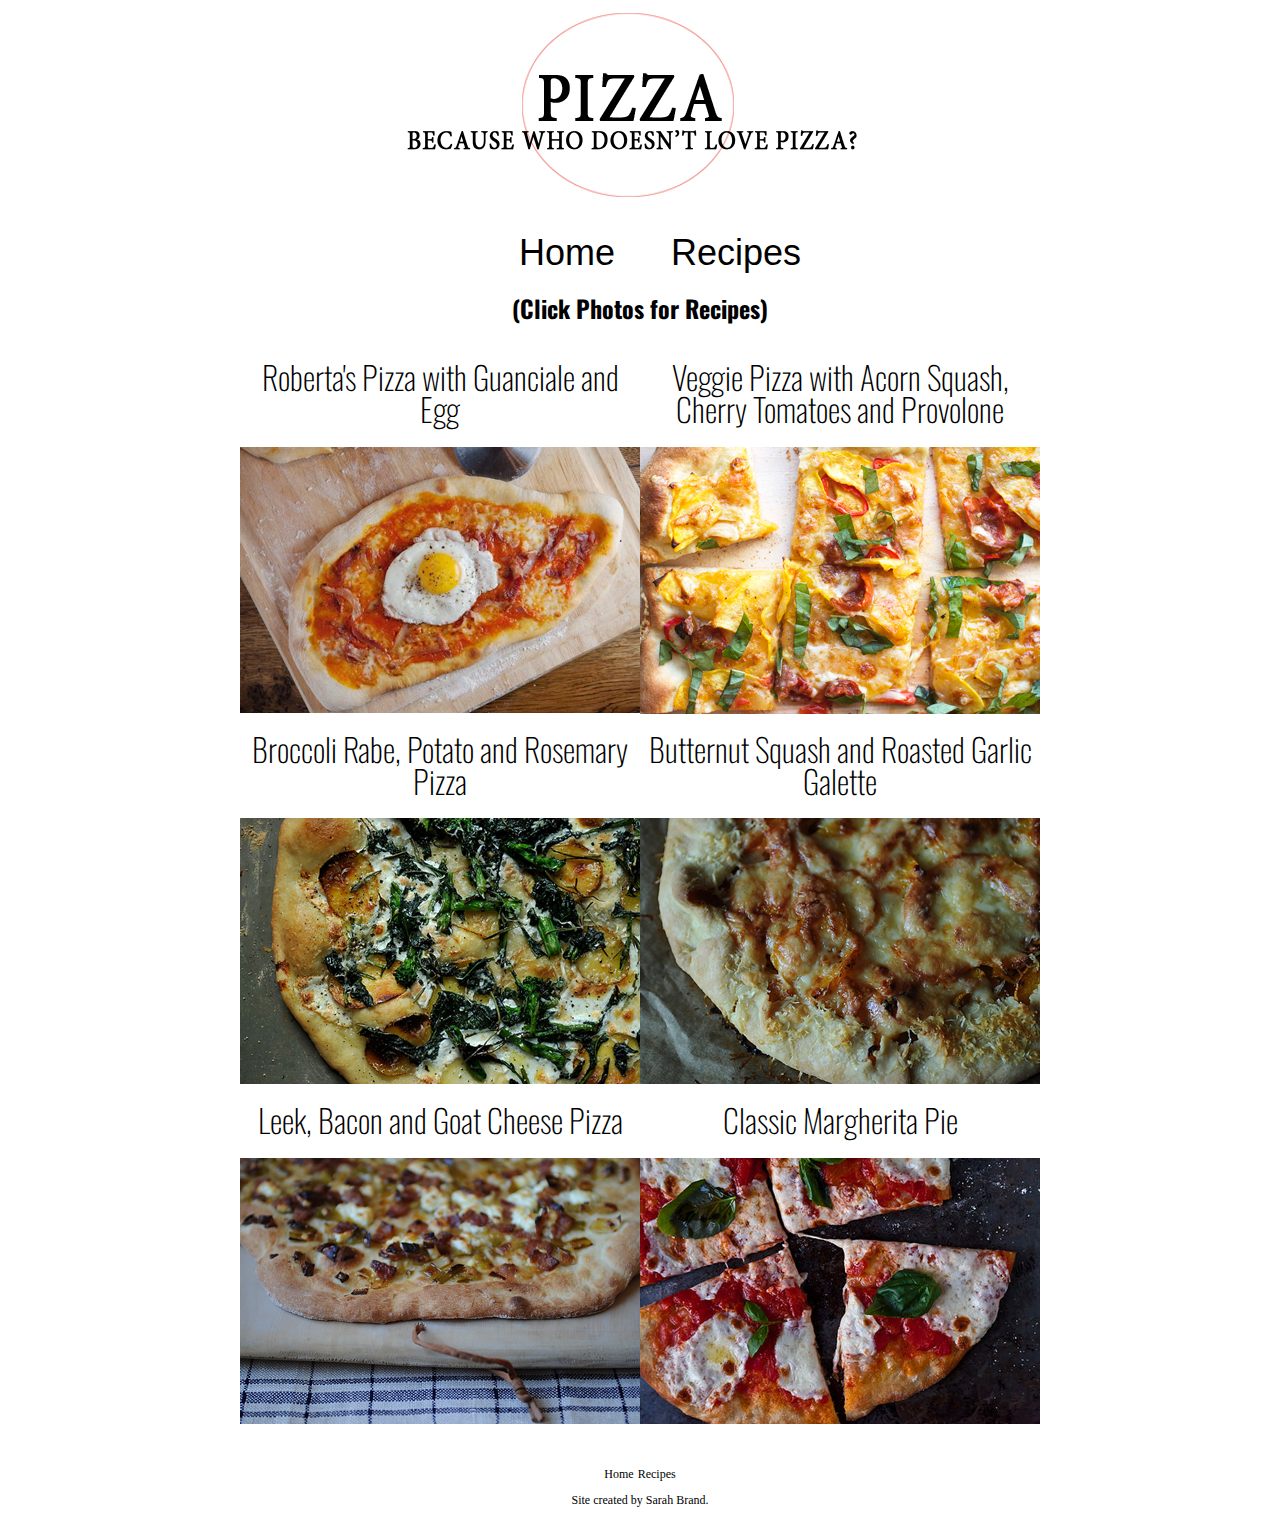
==== commit fffa1fb5: "Finished website" ====
--- a/recipes.html
+++ b/recipes.html
@@ -11,7 +11,7 @@
 
     </head>
     <header>
-        <h1>Pizza</h1>
+        <img src="img/bannerweb.jpg">
         <nav>
             <ul>
                 <li> <a href="index.html">Home</a></li>
@@ -20,7 +20,7 @@
         </nav>
     </header>
     <body id="container">
-        <h1>Click Photos for Recipes</h1>
+        <h2>(Click Photos for Recipes)</h2>
         <div id="left">
             <article>
                 <div id="recipe1">
@@ -213,7 +213,7 @@
         <footer>
             <a href="index.html">Home</a>
             <a href="recipes.html">Recipes</a>
-            <p>Site created by <a href="sarahbrand4.com" target="_blank">Sarah Brand</a>.</p>
+            <p>Site created by <a href="sarahbrand4.com" target="_blank">Sarah Brand.</a></p>
         </footer>            
     </body>
 </html>    --- a/css/base.css
+++ b/css/base.css
@@ -15,27 +15,17 @@
     margin-left: auto;
     text-align:center;
 }
-    
-    
-}
-
+      
 nav {
-    
-    
-}
-
-body {
-    
-    
-    
-}
-
+    background-color: #FFFFFF;
+}
 
 section {
     margin: 0 auto;
     width: 100%;
     max-width: 1920px;
     position: relative;
+
     
     
     
@@ -44,12 +34,13 @@
 
 article {
     position: relative;
+
     
     
 }
 
 footer {
-    margin: 0 260px 0 260px;
+    margin: 0 200px 0 200px;
     padding: 10px 0 10px 0;
     text-align:center;
     clear:both;
@@ -59,7 +50,7 @@
 
 /* BODY RULES */
 
-body h1 {
+body h2 {
     font-family: "oswald", sans-serif;
     font-size: 24px;
     line-height: 24px;
@@ -67,13 +58,8 @@
     
 }
 
-/* HEADER RULES */
-
-header h1 {
-    font-family: "helvetica neue", sans-serif;
-    font-size: 50px;
-    line-height: 50px;
-}
+
+
 
 /* NAV RULES */
 
@@ -83,16 +69,27 @@
 }
 
 nav li {
-    font-family: "oswald", sans-serif;
+    font-family: "minion pro", sans-serif;
     display: inline-block;
-    padding: 0 10px 0 10px;
+    padding: 5px 10px 5px 10px;
     font-size: 36px;
-    line-height: 36px;    
-    
-    
-}
-
-nav li a {
+    line-height: 36px; 
+    color: #000000;
+    
+    
+}
+
+nav a:link, nav a:visited {
+    padding: 0 16px;
+    color: #000000;
+    text-decoration: none;
+
+}
+
+nav a:hover, nav a:active {
+    background-color: none;
+    text-decoration: none;
+    color:#F51214;
     
 }
 
@@ -276,14 +273,37 @@
 }
 
 
-article p a {
-    
-    
-}
-
-
-
-
-
-
-
+
+/* FOOTER RULES */
+
+footer p {
+    font-family: "minion pro", serif;
+    font-size: 12px;
+    line-height: 12px;    
+    
+}
+
+footer a {
+    font-family: "minion pro", serif;
+    font-size: 12px;
+    line-height: 12px;    
+}    
+
+
+footer a:link, footer a:visited {
+    color: #000000;
+    text-decoration: none;
+
+}
+
+footer a:hover, footer a:active {
+    background-color: none;
+    text-decoration: none;
+    color:#F51214;
+    
+}
+
+
+
+
+
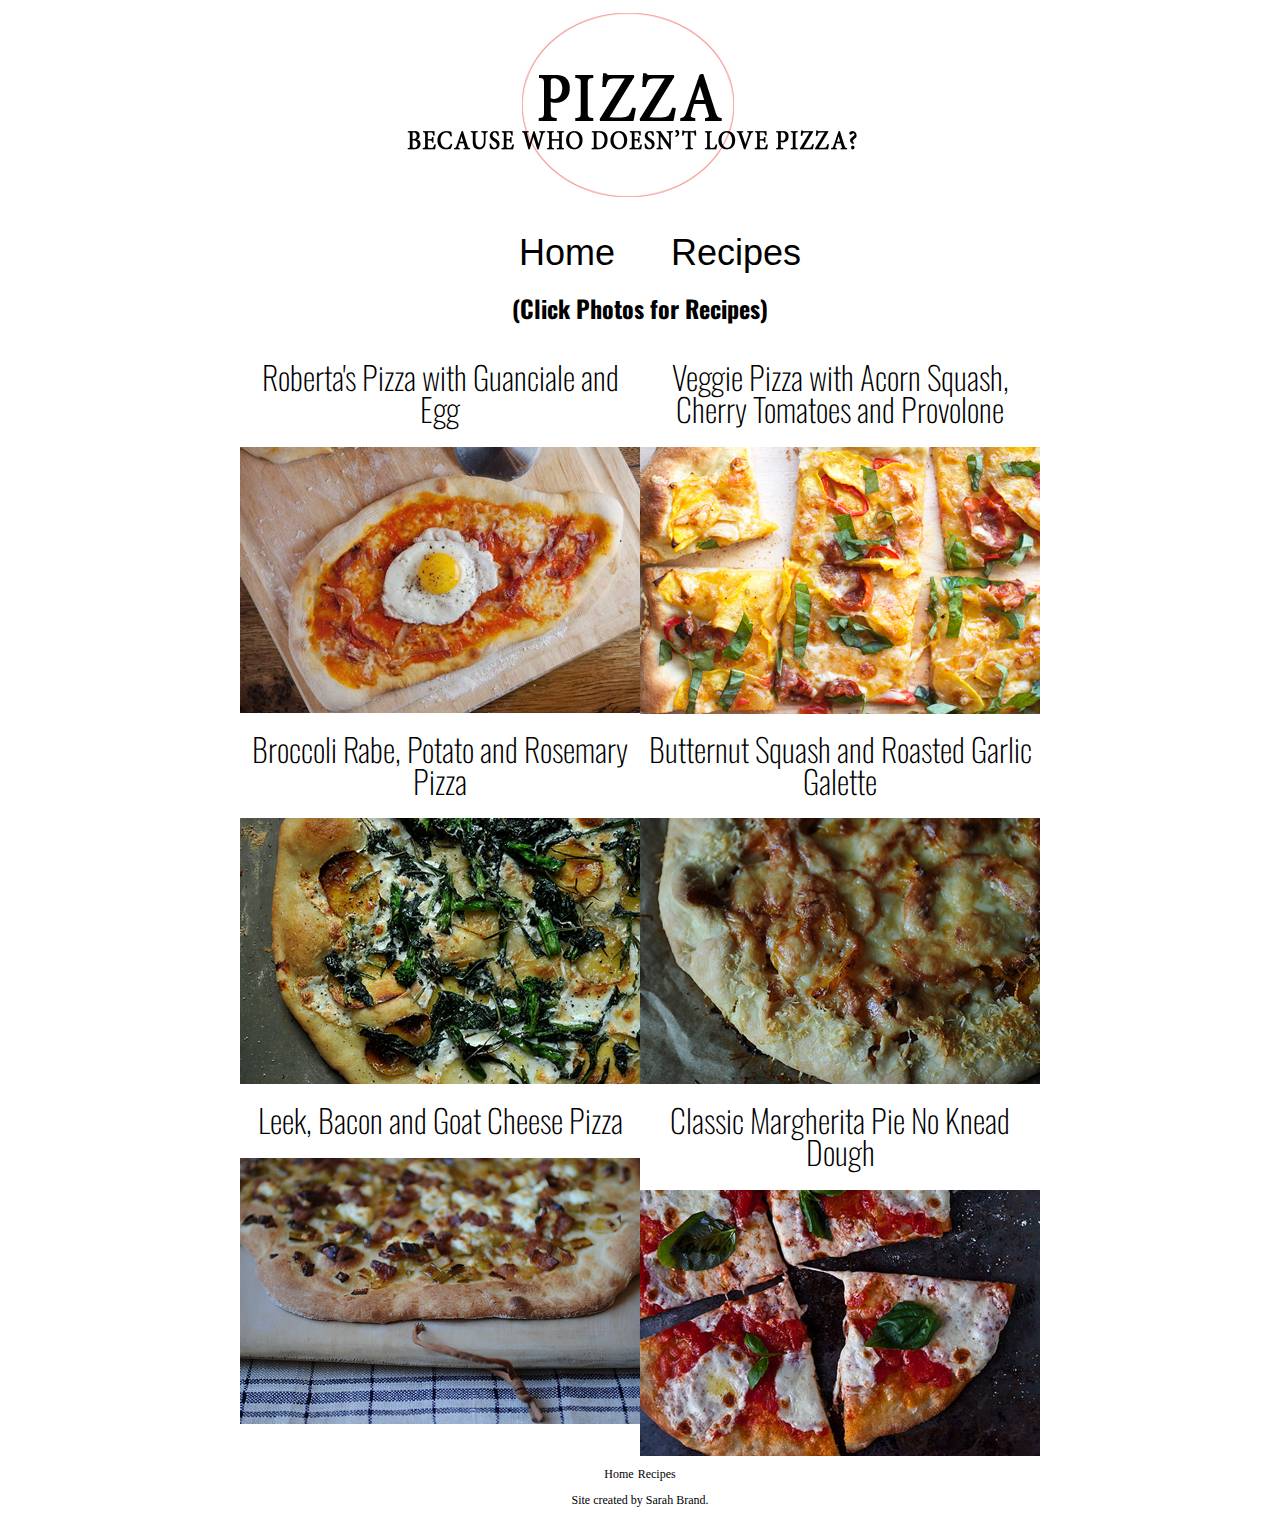
==== commit 4da370ca: "Fixing differences between safari and chrome" ====
--- a/recipes.html
+++ b/recipes.html
@@ -182,7 +182,7 @@
 
             <article>
                 <div id="recipe6">
-                <h1>Classic Margherita Pie</h1>
+                <h1>Classic Margherita Pie No Knead Dough</h1>
                 <img src="img/recipe6new.jpg">
                 </div>    
                     <div class="info six">
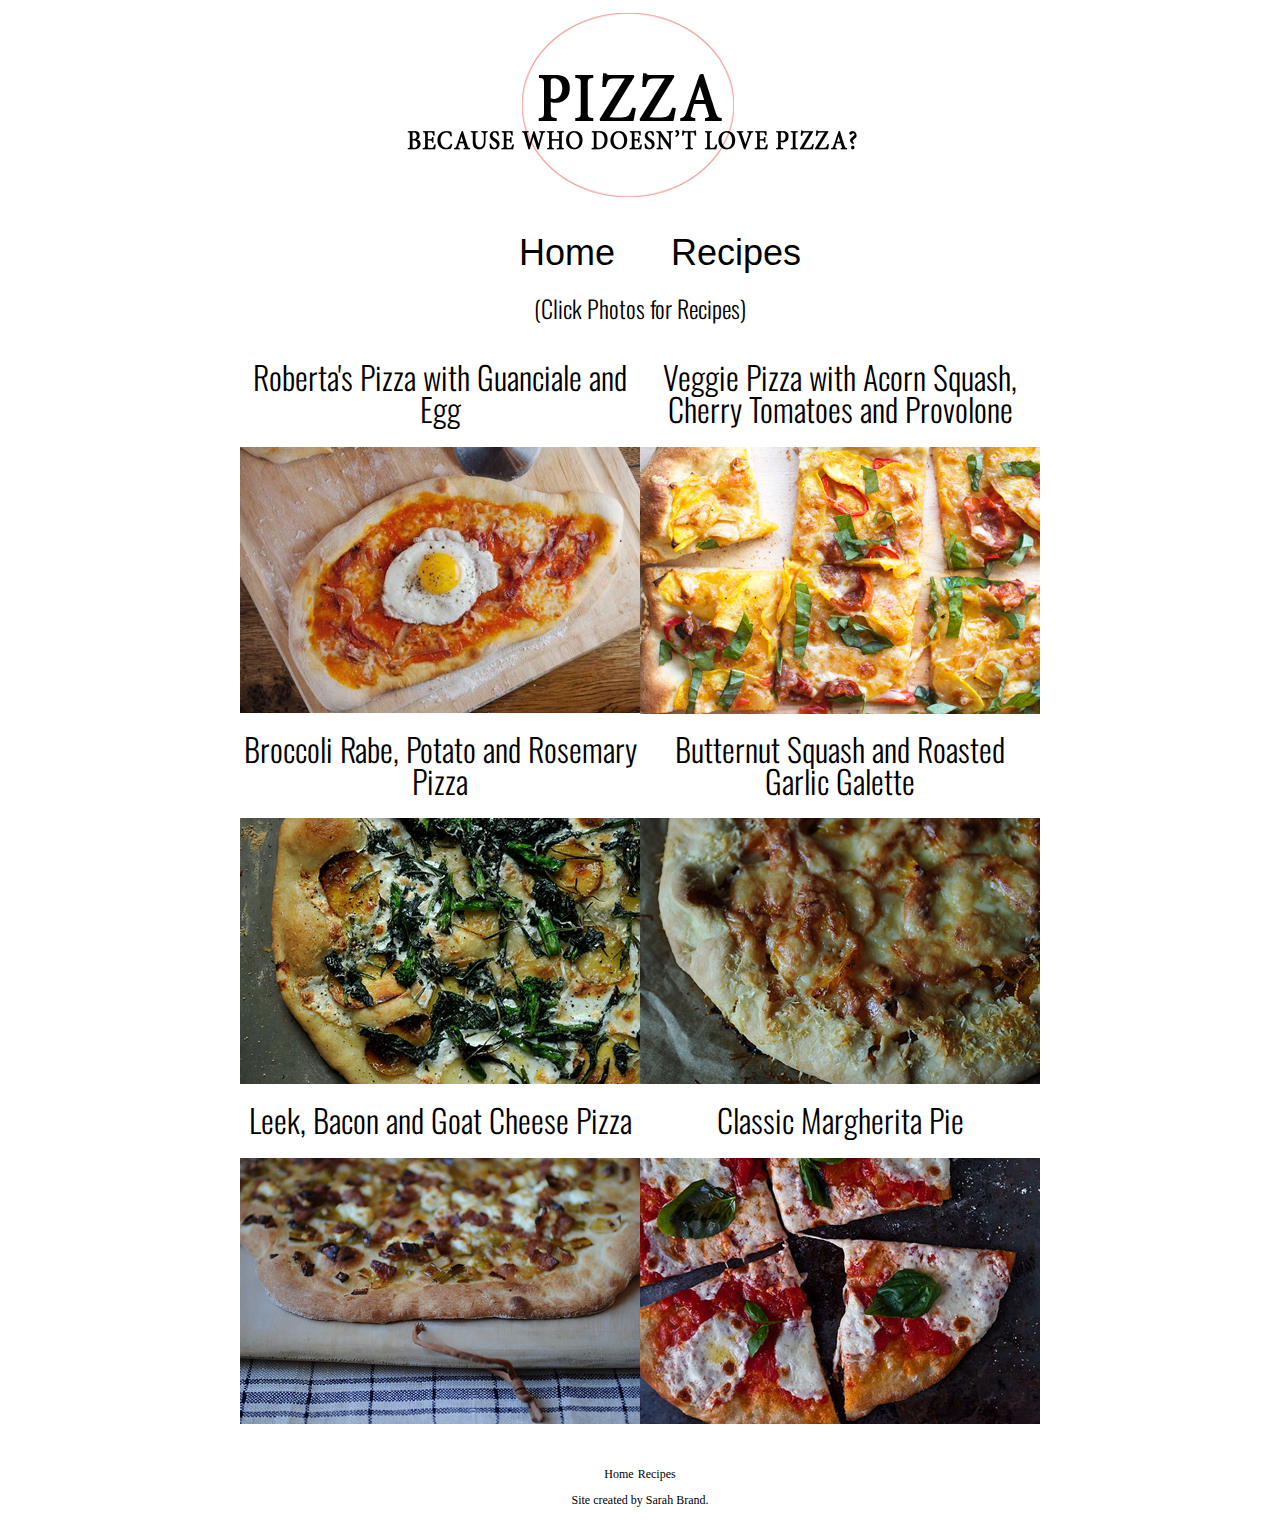
==== commit 8e36c9c4: "Fixing font issues" ====
--- a/recipes.html
+++ b/recipes.html
@@ -182,7 +182,7 @@
 
             <article>
                 <div id="recipe6">
-                <h1>Classic Margherita Pie No Knead Dough</h1>
+                <h1>Classic Margherita Pie</h1>
                 <img src="img/recipe6new.jpg">
                 </div>    
                     <div class="info six">
--- a/css/base.css
+++ b/css/base.css
@@ -54,7 +54,8 @@
     font-family: "oswald", sans-serif;
     font-size: 24px;
     line-height: 24px;
-    text-align: center;    
+    text-align: center;
+    font-weight: 300;    
     
 }
 
@@ -229,7 +230,8 @@
     font-size: 32px;
     line-height: 32px;
     text-align: center;
-    font-weight: lighter;
+    font-weight: 300;
+
     
 } 
 
@@ -237,7 +239,7 @@
     font-family: "oswald", sans-serif;
     font-size: 24px;
     line-height: 24px;
-    font-weight: lighter;
+    font-weight: 300;
     
     
 }  
